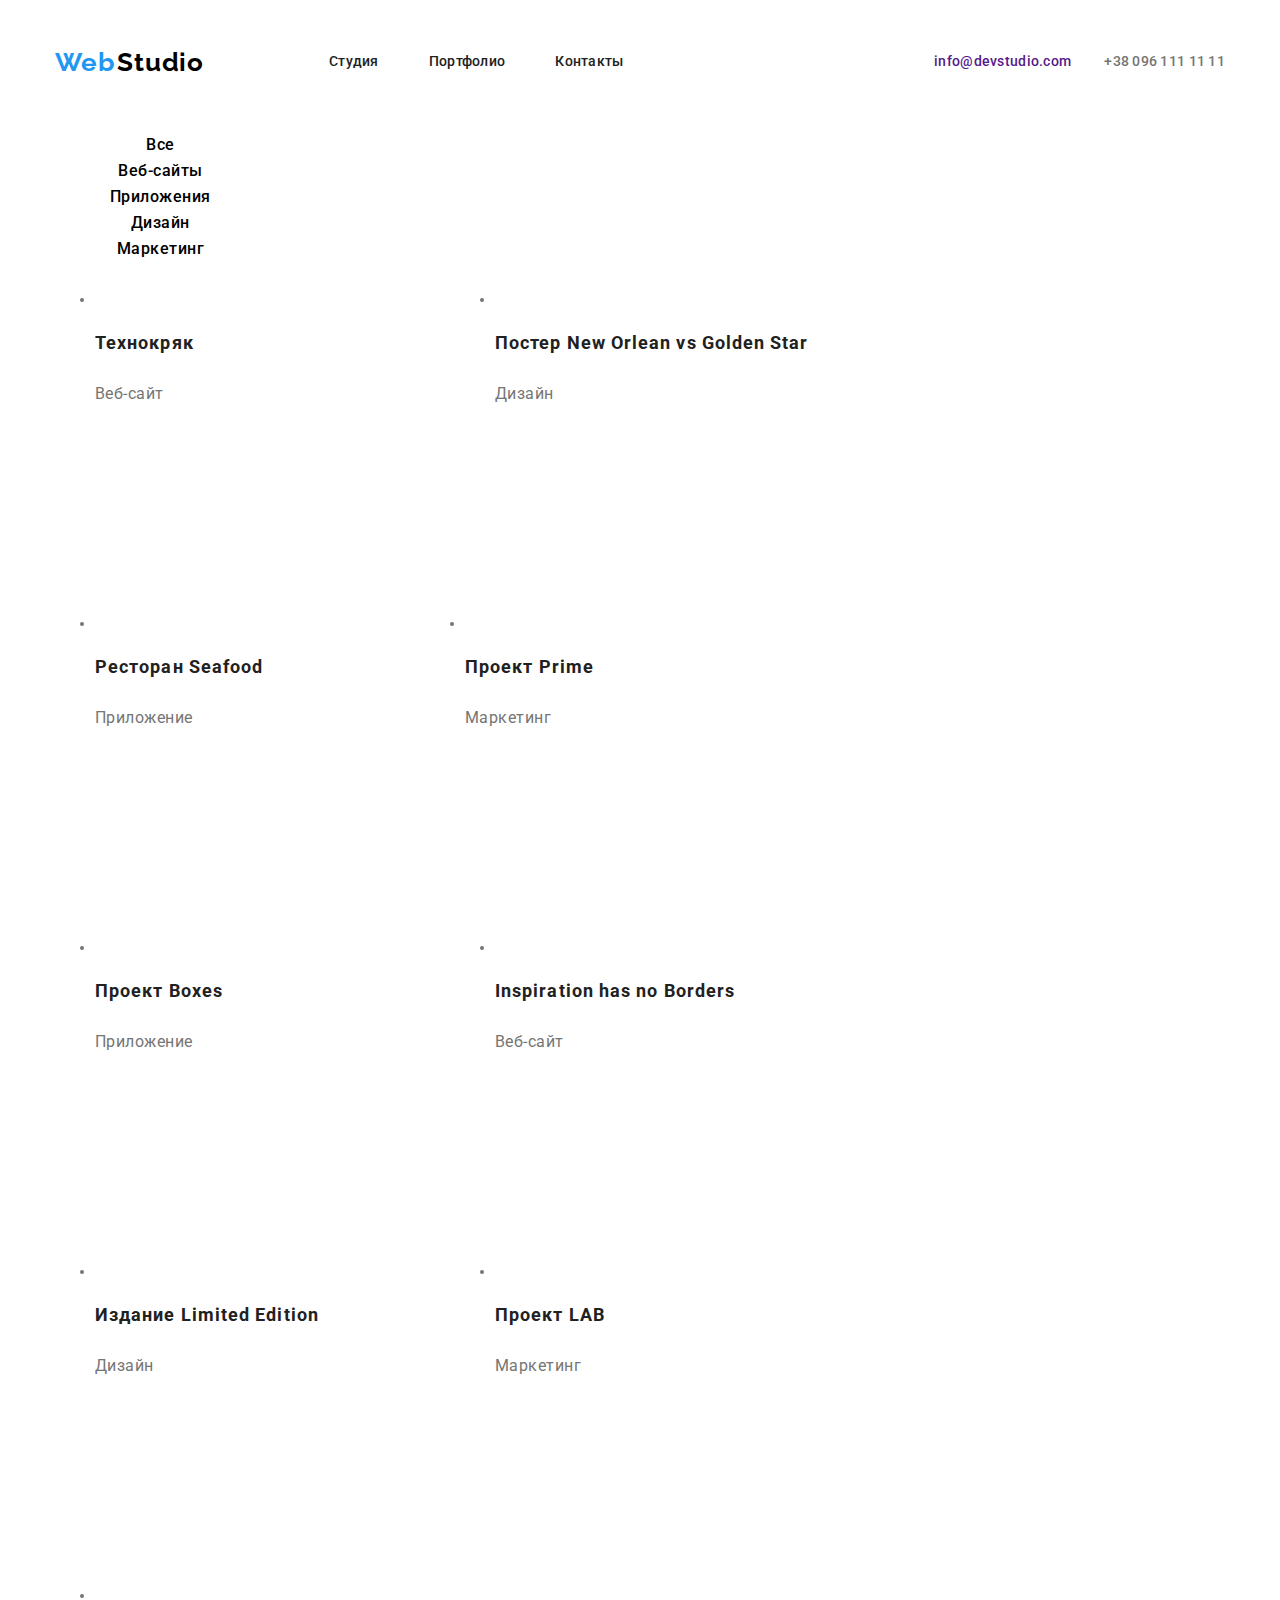
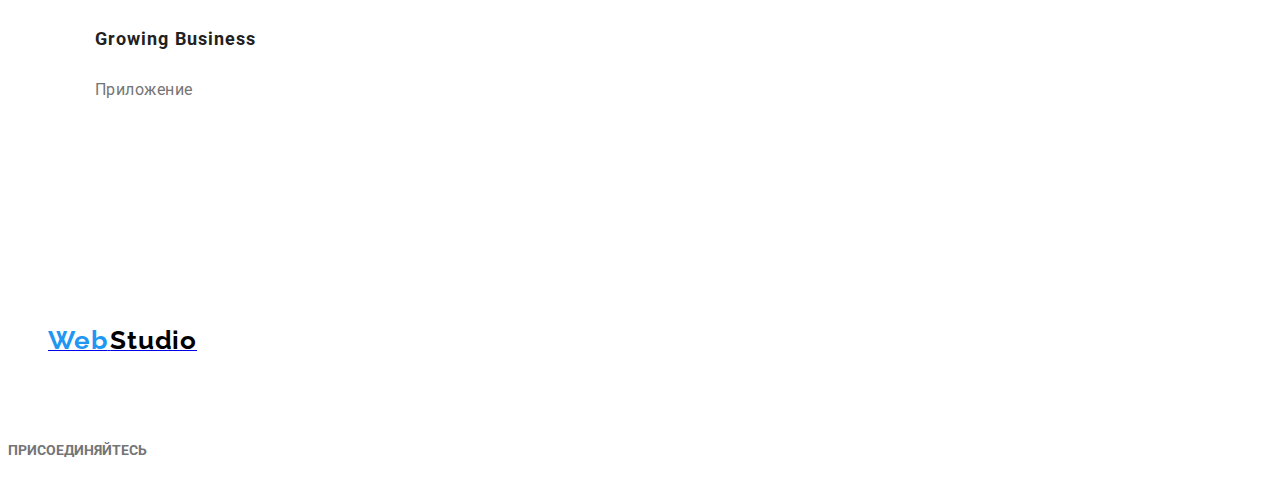
==== portfolio.html @ 29766f2e "Merge branch 'master' of https://github.com/AliBurzhi/goit-markup-hw-03" ====
<!DOCTYPE html>
<html lang="ru">
  <head>
    <meta charset="UTF-8" />
    <meta name="viewport" content="width=device-width, initial-scale=1.0" />
    <title lang="en">Web Studio</title>
    <link
      href="https://fonts.googleapis.com/css2?family=Raleway:wght@700&family=Roboto:wght@400;500;700;900&display=swap"
      rel="stylesheet"
    />
    <link rel="stylesheet" href="./css/normalize.css" />
    <link rel="stylesheet" href="./css/styles.css" />
  </head>
  <body>
    <!--ШАПКА САЙТА-->
    <header class="header">
      <div class="container">
        <nav class="navigation">
          <a class="logo-img" href="index.html" lang="en"
            ><span class="logo-first-title">Web</span>
            <span class="logo-second-title">Studio</span></a
          >
          <ul class="navigation-list list">
            <li class="navigation-list-item">
              <a class="navigation-list-link link" href="">Студия</a>
            </li>
            <li class="navigation-list-item">
              <a class="navigation-list-link link" href="portfolio.html"
                >Портфолио</a
              >
            </li>
            <li class="navigation-list-item">
              <a class="navigation-list-link link" href="">Контакты</a>
            </li>
          </ul>
        </nav>
        <div class="header-utils">
          <address class="header-address">
            <a class="header-address-link" href="">info@devstudio.com</a>
            <a class="header-tel-link" href="tel:+380961111111"
              >+38 096 111 11 11</a
            >
          </address>
        </div>
      </div>
    </header>
    <main>
      <div class="container">
        <div class="container-list">
          <ul class="filter-list list">
            <li>
              <a class="filter-list-link" href="">Все</a>
            </li>
            <li>
              <a class="filter-list-link" href="">Веб-сайты</a>
            </li>
            <li>
              <a class="filter-list-link" href="">Приложения</a>
            </li>
            <li>
              <a class="filter-list-link" href="">Дизайн</a>
            </li>
            <li>
              <a class="filter-list-link" href="">Маркетинг</a>
            </li>
          </ul>
        </div>
        <ul class="product-list-flex">
          <li class="list-portfolio-items">
            <a class="product-list-item-link" href=""
              ><img src="#" alt="" />
              <p class="title-description">Технокряк</p>
              <p class="product-description">Веб-сайт</p>
            </a>
          </li>
          <li class="list-portfolio-items">
            <a class="product-list-item-link" href=""
              ><img src="#" alt="" />
              <p class="title-description">
                Постер New Orlean vs Golden Star
              </p>
              <p class="product-description">Дизайн</p>
            </a>
          </li>
          <li class="list-portfolio-items">
            <a class="product-list-item-link" href=""
              ><img src="#" alt="" />
              <p class="title-description">Ресторан Seafood</p>
              <p class="product-description">Приложение</p>
            </a>
          </li>
          <li class="list-portfolio-items">
            <a class="product-list-item-link" href=""
              ><img src="#" alt="" />
              <p class="title-description">Проект Prime</p>
              <p class="product-description">Маркетинг</p>
            </a>
          </li>
          <li class="list-portfolio-items">
            <a class="product-list-item-link" href=""
              ><img src="#" alt="" />
              <p class="title-description">Проект Boxes</p>
              <p class="product-description">Приложение</p>
            </a>
          </li>
          <li class="list-portfolio-items">
            <a class="product-list-item-link" href=""
              ><img src="#" alt="" />
              <p class="title-description">Inspiration has no Borders</p>
              <p class="product-description">Веб-сайт</p>
            </a>
          </li>
          <li class="list-portfolio-items">
            <a class="product-list-item-link" href=""
              ><img src="#" alt="" />
              <p class="title-description">Издание Limited Edition</p>
              <p class="product-description">Дизайн</p>
            </a>
          </li>
          <li class="list-portfolio-items">
            <a class="product-list-item-link" href=""
              ><img src="#" alt="" />
              <p class="title-description">Проект LAB</p>
              <p class="product-description">Маркетинг</p>
            </a>
          </li>
          <li class="list-portfolio-items">
            <a class="product-list-item-link" href=""
              ><img src="#" alt="" />
              <p class="title-description">Growing Business</p>
              <p class="product-description">Приложение</p>
            </a>
          </li>
        </ul>
      </div>
    </main>
    <footer>
      <section>
        <h3 hidden>Контакты</h3>
        <ul class="contact-list list">
          <li>
            <a class="logo-link" href="./index.html"
              ><span class="logo-first-title">Web</span>
              <span class="logo-second-title">Studio</span></a
            >
          </li>
          <li>
            <address class="address">
              <a class="contact-list-item-link link" href="" target="_blank"
                >г. Киев, пр-т Леси Украинки, 26</a
              >
            </address>
          </li>
          <li class="contact-list-item">
            <address class="address">
              <a
                class="contact-list-item-link link"
                href="mailto:info@example.com"
                >info@example.com</a
              >
            </address>
          </li>
          <li class="contact-list-item">
            <address class="address">
              <a class="contact-list-item-link link" href="tel:+380991111111"
                >+38 099 111 11 11</a
              >
            </address>
          </li>
        </ul>
      </section>
      <section>
        <h3 hidden>Социальные сети</h3>
        <p><b>ПРИСОЕДИНЯЙТЕСЬ</b></p>
        <ul class="social-links list list">
          <li class="social-links-item-link link">
            <a href="" aria-label="иконка инстаграма"></a>
          </li>
          <li class="social-links-item-link link">
            <a href="" aria-label="иконка твиттера"></a>
          </li>
          <li class="social-links-item-link link">
            <a href="" aria-label="иконка фейсбука"></a>
          </li>
          <li class="social-links-item-link link">
            <a href="" aria-label="иконка линкедина"></a>
          </li>
        </ul>
      </section>
    </footer>
  </body>
</html>
---- css/styles.css ----
:root {
  --main-font: "Roboto", sans-serif;
  --secondary-font: "Raleway", sans-serif;
  --title-dark-theme-color: #ffffff;
  --title-light-theme-color: #212121;
  --accent-color: #2196f3;
  --text-dark-theme-color: #757575;
  --text-light-theme-color: #ffffff;
}

body {
  background-color: #ffffff;
  font-family: var(--main-font);
  font-size: 14px;
  color: #757575;
}

.link {
  text-decoration: none;
  display: block;
}

.list {
  list-style: none;
}

.container {
  width: 1170px;
  padding-left: 15px;
  padding-right: 15px;
  margin-left: auto;
  margin-right: auto;
}

/* HEADER */

.header .container {
  display: flex;
  align-items: center;
  justify-content: space-between;
}

.header-utils {
  display: flex;
}

.navigation {
  display: flex;
  align-items: center;
}

.logo-img {
  margin-right: 85px;
  text-decoration: none;
}

.navigation-list {
  display: flex;
}

.navigation-list-item:not(:last-child) {
  margin-right: 50px;
}

.navigation-list-link {
  padding-top: 32px;
  padding-bottom: 32px;
}

.header-address-link {
  margin-right: 30px;
}

.header-address-link {
  font-family: Roboto;
  font-style: normal;
  font-weight: 500;
  font-size: 14px;
  line-height: 16px;
  letter-spacing: 0.02em;
  text-decoration: none;
}

.navigation-list-link {
  font-weight: 500;
  font-size: 14px;
  line-height: 1.14;
  letter-spacing: 0.02em;
  color: var(--title-light-theme-color);
}

.header-tel-link {
  font-family: Roboto;
  font-style: normal;
  font-weight: 500;
  font-size: 14px;
  line-height: 1.4;
  letter-spacing: 0.02em;
  color: #757575;
  text-decoration: none;
}

.navigation-list-link:hover,
.navigation-list-link:focus {
  color: var(--accent-color);
}

.header-tel-link {
  color: #757575;
}

.header-address-link:hover,
.header-address-link:focus {
  color: var(--accent-color);
}

.modal-btn {
  font-weight: bold;
  font-size: 16px;
  line-height: 1.87;
  display: flex;
  align-items: center;
  text-align: center;
  letter-spacing: 0.06em;
  color: #ffffff;
}

/* HERO Section */
/* изменил цвет заголовка чтобы он был пока что виден на белом фоне */

h1 {
  margin: 0;
}

.modal-btn {
  display: block;
  margin-left: auto;
  margin-right: auto;
  background: #2196f3;
}

.hero {
  padding-top: 200px;
  padding-bottom: 280px;
  padding-left: 452px;
  padding-right: 452px;
}

.hero-title {
  font-weight: 900;
  font-size: 44px;
  line-height: 1.36;
  text-align: center;
  letter-spacing: 0.06em;
  text-transform: uppercase;
  color: var(--title-light-theme-color);
  margin-bottom: 30px;
}

/* О НАС */

.about-us {
  display: flex;
  margin-left: 215px;
  margin-right: 215px;
}

.about-us-list:not(:last-child) {
  margin-right: 30px;
}

.title {
  font-family: var(--main-font);
  font-weight: bold;
  font-size: 14px;
  line-height: 1.14;
  letter-spacing: 0.03em;
  text-transform: uppercase;
  color: var(--title-light-theme-color);
  margin-bottom: 10px;
}

.about-us-img {
  margin-bottom: 30px;
  background: #f5f4fa;
  border-radius: 4px;
  width: 270px;
  height: 120px;
}

.description {
  font-weight: normal;
  font-size: 14px;
  line-height: 1.71;
  letter-spacing: 0.03em;
  color: #757575;
  margin-bottom: 94px;
}

/* ЧЕМ МЫ ЗАНИМАЕМСЯ */

h2 {
  margin: 0;
}

.services-section {
  padding-top: 94px;
  padding-bottom: 94px;
  padding-left: 215px;
  padding-right: 215px;
}

.services-title {
  font-family: Roboto;
  font-weight: bold;
  font-size: 36px;
  line-height: 1.17;
  text-align: center;
  letter-spacing: 0.03em;
  color: #212121;
  margin-bottom: 50px;
}

.services-list {
  display: flex;
  justify-content: center;
}

.services-list-items:not(:last-child) {
  margin-right: 30px;
}

.services-description {
  font-family: Roboto;
  font-weight: bold;
  font-size: 14px;
  line-height: 1.14;
  text-align: center;
  letter-spacing: 0.03em;
  text-transform: uppercase;
  color: #ffffff;
}

/* OUR TEAM */

h3 {
  margin: 0;
}

.masters {
  padding-top: 94px;
  padding-bottom: 94px;
  padding-left: 215px;
  padding-right: 215px;
  background: #f5f4fa;
}

.team-list {
  display: flex;
  justify-content: center;
}

.team-list-item:not(:last-child) {
  margin-right: 30px;
}

.team-list-item-img {
  margin-bottom: 30px;
}

.team-title {
  font-family: var(--main-font);
  font-weight: bold;
  font-size: 36px;
  line-height: 1.17;
  text-align: center;
  letter-spacing: 0.03em;
  color: var(--title-light-theme-color);
  margin-bottom: 50px;
}

.team-name-title {
  font-family: var(--main-font);
  font-weight: 500;
  font-size: 16px;
  line-height: 0.84;
  text-align: center;
  letter-spacing: 0.03em;
  color: #212121;
  margin-bottom: 10px;
}

.team-list-item-position {
  font-family: var(--main-font);
  font-weight: 400;
  font-size: 16px;
  line-height: 1.19;
  text-align: center;
  letter-spacing: 0.03em;
  color: #757575;
  margin-bottom: 16px;
}

.social-list {
  display: flex;
}

.social-list:not(:last-child) {
  margin-right: 10px;
  padding-bottom: 127px;
}

/* OUR CLIENTS */

.clients-title {
  font-family: var(--main-font);
  font-weight: bold;
  font-size: 36px;
  line-height: 1.17;
  text-align: center;
  letter-spacing: 0.03em;
  color: #212121;
  padding-top: 85px;
  margin-bottom: 50px;
}

.clients-list {
  display: flex;
  justify-content: center;
  align-items: center;
  margin-bottom: 94px;
}

.clients-link-list {
  display: flex;
  width: 170px;
  height: 90px;
  border: 1px solid #afb1b8;
  box-sizing: border-box;
  border-radius: 4px;
  justify-content: center;
  align-items: center;
}

.clients-list-item:not(:last-child) {
  margin-right: 30px;
}

/* FOOTER */

/* FOOTER */

.footer {
  padding-top: 60px;
  padding-bottom: 60px;
  background-color: #2f303a;
}
.footer .container {
  display: flex;
  justify-content: space-between;
  align-items: center;
}

.contact-list-item-link {
  font-family: Roboto;
  font-style: normal;
  font-weight: normal;
  font-size: 14px;
  line-height: 1.71;
  letter-spacing: 0.03em;
  color: rgba(255, 255, 255, 0.6);
}

.logo-footer-first-title {
  font-family: Raleway;
  font-style: normal;
  font-weight: bold;
  font-size: 26px;
  line-height: 1.19;
  letter-spacing: 0.03em;
  color: #2196f3;
  text-decoration: none;
  padding-top: 60px;
}

.logo-footer-second-title {
  font-family: Raleway;
  font-style: normal;
  font-weight: bold;
  font-size: 26px;
  line-height: 1.19px;
  letter-spacing: 0.03em;
  color: #ffffff;
  text-decoration: none;
  padding-top: 60px;
}

.social-links {
  display: flex;
}

.social-links-item-link:not(:last-child) {
  margin-right: 10px;
}

/* PORTFOLIO */

.container-list {
  display: flex;
}
.container-list {
  width: 1170px;
  padding-left: 15px;
  padding-right: 15px;
  margin-left: auto;
  margin-right: auto;
}

.product-list-flex {
  display: flex;
  flex-wrap: wrap;
}

.list-portfolio-items {
  width: 370px;
  height: 294px;
  margin-right: 30px;
  margin-bottom: 30px;
}

.list-portfolio-items:nth-child(3n) {
  margin-right: 0;
}

.filter-list {
  font-family: Roboto;
  font-style: normal;
  font-weight: 500;
  font-size: 16px;
  line-height: 1.62;
  text-align: center;
  letter-spacing: 0.03em;
  color: #212121;
}

.filter-list-link {
  font-family: Roboto;
  font-style: normal;
  font-weight: 500;
  font-size: 16px;
  line-height: 1.62;
  text-align: center;
  letter-spacing: 0.03em;
  color: #000000;
  text-decoration: none;
}

.filter-list-link:hover,
.filter-list-link:focus {
  color: var(--accent-color);
}

.title-description {
  font-family: Roboto;
  font-style: normal;
  font-weight: bold;
  font-size: 18px;
  line-height: 2;
  letter-spacing: 0.06em;
  color: #212121;
}

.product-list-item-link {
  text-decoration: none;
}

.product-description {
  font-family: var(--main-font);
  font-style: normal;
  font-weight: normal;
  font-size: 16px;
  line-height: 1.87;
  letter-spacing: 0.03em;
  color: #757575;
}

.logo-first-title {
  font-family: Raleway;
  font-style: normal;
  font-weight: bold;
  font-size: 26px;
  line-height: 1.19;
  letter-spacing: 0.03em;
  color: #2196f3;
  text-decoration: none;
  padding-top: 24px;
}

.logo-second-title {
  font-family: Raleway;
  font-style: normal;
  font-weight: bold;
  font-size: 26px;
  line-height: 1.19px;
  letter-spacing: 0.03em;
  color: #000000;
  text-decoration: none;
  padding-top: 24px;
}

.logo-footer-link {
  text-decoration: none;
}
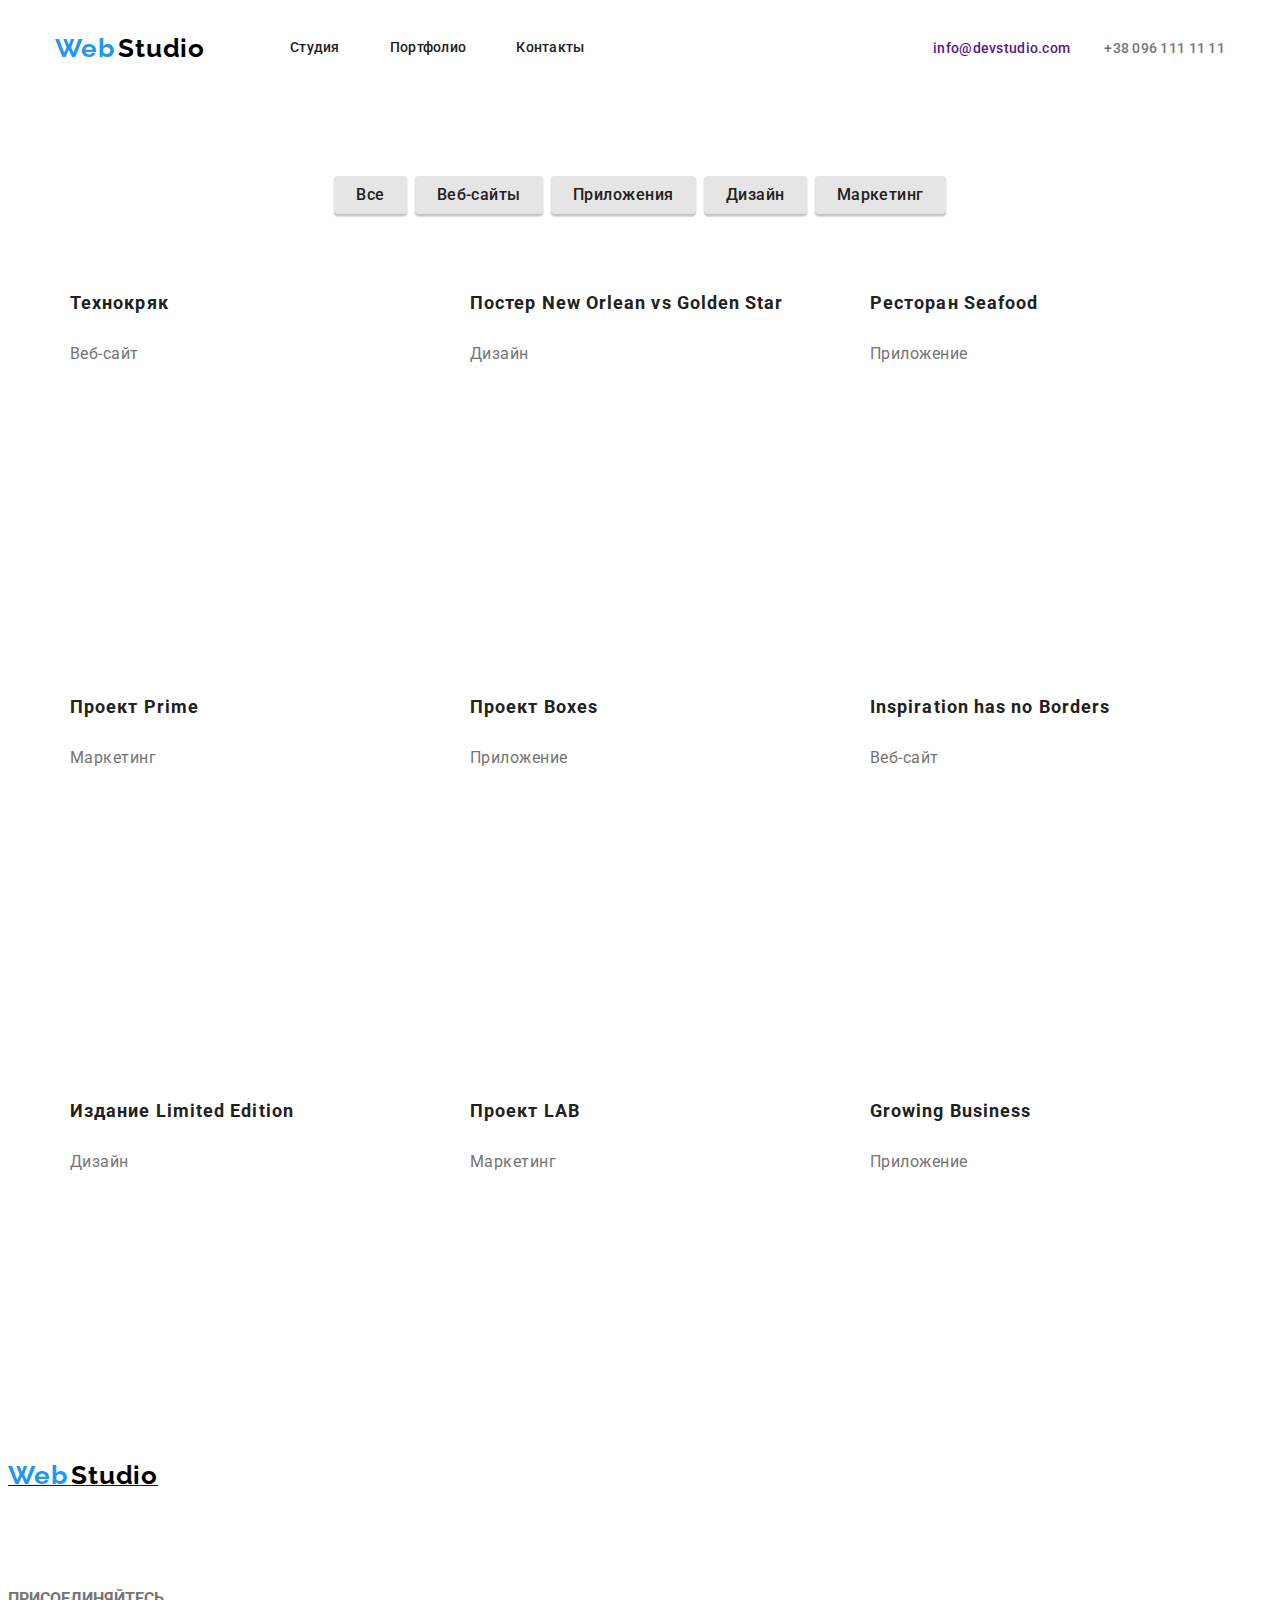
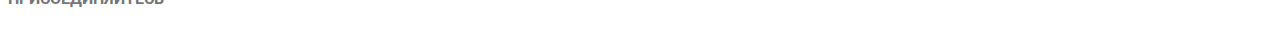
==== commit e181dd39: "доделал сексию портфолию с примерами работ" ====
--- a/portfolio.html
+++ b/portfolio.html
@@ -48,90 +48,92 @@
       <div class="container">
         <div class="container-list">
           <ul class="filter-list list">
-            <li>
+            <li class="filter-list-item">
               <a class="filter-list-link" href="">Все</a>
             </li>
-            <li>
+            <li class="filter-list-item">
               <a class="filter-list-link" href="">Веб-сайты</a>
             </li>
-            <li>
+            <li class="filter-list-item">
               <a class="filter-list-link" href="">Приложения</a>
             </li>
-            <li>
+            <li class="filter-list-item">
               <a class="filter-list-link" href="">Дизайн</a>
             </li>
-            <li>
+            <li class="filter-list-item">
               <a class="filter-list-link" href="">Маркетинг</a>
             </li>
           </ul>
         </div>
-        <ul class="product-list-flex">
-          <li class="list-portfolio-items">
-            <a class="product-list-item-link" href=""
-              ><img src="#" alt="" />
-              <p class="title-description">Технокряк</p>
-              <p class="product-description">Веб-сайт</p>
-            </a>
-          </li>
-          <li class="list-portfolio-items">
-            <a class="product-list-item-link" href=""
-              ><img src="#" alt="" />
-              <p class="title-description">
-                Постер New Orlean vs Golden Star
-              </p>
-              <p class="product-description">Дизайн</p>
-            </a>
-          </li>
-          <li class="list-portfolio-items">
-            <a class="product-list-item-link" href=""
-              ><img src="#" alt="" />
-              <p class="title-description">Ресторан Seafood</p>
-              <p class="product-description">Приложение</p>
-            </a>
-          </li>
-          <li class="list-portfolio-items">
-            <a class="product-list-item-link" href=""
-              ><img src="#" alt="" />
-              <p class="title-description">Проект Prime</p>
-              <p class="product-description">Маркетинг</p>
-            </a>
-          </li>
-          <li class="list-portfolio-items">
-            <a class="product-list-item-link" href=""
-              ><img src="#" alt="" />
-              <p class="title-description">Проект Boxes</p>
-              <p class="product-description">Приложение</p>
-            </a>
-          </li>
-          <li class="list-portfolio-items">
-            <a class="product-list-item-link" href=""
-              ><img src="#" alt="" />
-              <p class="title-description">Inspiration has no Borders</p>
-              <p class="product-description">Веб-сайт</p>
-            </a>
-          </li>
-          <li class="list-portfolio-items">
-            <a class="product-list-item-link" href=""
-              ><img src="#" alt="" />
-              <p class="title-description">Издание Limited Edition</p>
-              <p class="product-description">Дизайн</p>
-            </a>
-          </li>
-          <li class="list-portfolio-items">
-            <a class="product-list-item-link" href=""
-              ><img src="#" alt="" />
-              <p class="title-description">Проект LAB</p>
-              <p class="product-description">Маркетинг</p>
-            </a>
-          </li>
-          <li class="list-portfolio-items">
-            <a class="product-list-item-link" href=""
-              ><img src="#" alt="" />
-              <p class="title-description">Growing Business</p>
-              <p class="product-description">Приложение</p>
-            </a>
-          </li>
-        </ul>
+        <div class="container">
+          <ul class="product-list-flex list">
+            <li class="list-portfolio-items">
+              <a class="product-list-item-link" href=""
+                ><img src="#" alt="" />
+                <p class="title-description">Технокряк</p>
+                <p class="product-description">Веб-сайт</p>
+              </a>
+            </li>
+            <li class="list-portfolio-items">
+              <a class="product-list-item-link" href=""
+                ><img src="#" alt="" />
+                <p class="title-description">
+                  Постер New Orlean vs Golden Star
+                </p>
+                <p class="product-description">Дизайн</p>
+              </a>
+            </li>
+            <li class="list-portfolio-items">
+              <a class="product-list-item-link" href=""
+                ><img src="#" alt="" />
+                <p class="title-description">Ресторан Seafood</p>
+                <p class="product-description">Приложение</p>
+              </a>
+            </li>
+            <li class="list-portfolio-items">
+              <a class="product-list-item-link" href=""
+                ><img src="#" alt="" />
+                <p class="title-description">Проект Prime</p>
+                <p class="product-description">Маркетинг</p>
+              </a>
+            </li>
+            <li class="list-portfolio-items">
+              <a class="product-list-item-link" href=""
+                ><img src="#" alt="" />
+                <p class="title-description">Проект Boxes</p>
+                <p class="product-description">Приложение</p>
+              </a>
+            </li>
+            <li class="list-portfolio-items">
+              <a class="product-list-item-link" href=""
+                ><img src="#" alt="" />
+                <p class="title-description">Inspiration has no Borders</p>
+                <p class="product-description">Веб-сайт</p>
+              </a>
+            </li>
+            <li class="list-portfolio-items">
+              <a class="product-list-item-link" href=""
+                ><img src="#" alt="" />
+                <p class="title-description">Издание Limited Edition</p>
+                <p class="product-description">Дизайн</p>
+              </a>
+            </li>
+            <li class="list-portfolio-items">
+              <a class="product-list-item-link" href=""
+                ><img src="#" alt="" />
+                <p class="title-description">Проект LAB</p>
+                <p class="product-description">Маркетинг</p>
+              </a>
+            </li>
+            <li class="list-portfolio-items">
+              <a class="product-list-item-link" href=""
+                ><img src="#" alt="" />
+                <p class="title-description">Growing Business</p>
+                <p class="product-description">Приложение</p>
+              </a>
+            </li>
+          </ul>
+        </div>
       </div>
     </main>
     <footer>
--- a/css/styles.css
+++ b/css/styles.css
@@ -1,6 +1,6 @@
 :root {
-  --main-font: "Roboto", sans-serif;
-  --secondary-font: "Raleway", sans-serif;
+  --main-font: 'Roboto', sans-serif;
+  --secondary-font: 'Raleway', sans-serif;
   --title-dark-theme-color: #ffffff;
   --title-light-theme-color: #212121;
   --accent-color: #2196f3;
@@ -8,10 +8,20 @@
   --text-light-theme-color: #ffffff;
 }
 
+html {
+  box-sizing: border-box;
+}
+
+*,
+*::before,
+*::after {
+  box-sizing: border-box;
+}
+
 body {
   background-color: #ffffff;
   font-family: var(--main-font);
-  font-size: 14px;
+  font-size: 16px;
   color: #757575;
 }
 
@@ -22,10 +32,12 @@
 
 .list {
   list-style: none;
+  margin: 0px;
+  padding: 0px;
 }
 
 .container {
-  width: 1170px;
+  width: 1200px;
   padding-left: 15px;
   padding-right: 15px;
   margin-left: auto;
@@ -40,18 +52,9 @@
   justify-content: space-between;
 }
 
-.header-utils {
-  display: flex;
-}
-
 .navigation {
   display: flex;
   align-items: center;
-}
-
-.logo-img {
-  margin-right: 85px;
-  text-decoration: none;
 }
 
 .navigation-list {
@@ -67,16 +70,25 @@
   padding-bottom: 32px;
 }
 
+.logo-img {
+  margin-right: 85px;
+  text-decoration: none;
+}
+
 .header-address-link {
   margin-right: 30px;
 }
 
+.contacts-header {
+  display: flex;
+}
+
 .header-address-link {
   font-family: Roboto;
   font-style: normal;
   font-weight: 500;
   font-size: 14px;
-  line-height: 16px;
+  line-height: 1.14;
   letter-spacing: 0.02em;
   text-decoration: none;
 }
@@ -129,7 +141,26 @@
 /* изменил цвет заголовка чтобы он был пока что виден на белом фоне */
 
 h1 {
-  margin: 0;
+  margin: 0px;
+}
+
+.hero {
+  padding-top: 200px;
+  padding-bottom: 280px;
+  padding-left: 452px;
+  padding-right: 452px;
+  background-color: var(--accent-color);
+}
+
+.hero-title {
+  font-weight: 900;
+  font-size: 44px;
+  line-height: 1.36;
+  text-align: center;
+  letter-spacing: 0.06em;
+  text-transform: uppercase;
+  color: var(--title-light-theme-color);
+  margin-bottom: 30px;
 }
 
 .modal-btn {
@@ -139,53 +170,44 @@
   background: #2196f3;
 }
 
-.hero {
-  padding-top: 200px;
-  padding-bottom: 280px;
-  padding-left: 452px;
-  padding-right: 452px;
-}
-
-.hero-title {
-  font-weight: 900;
-  font-size: 44px;
-  line-height: 1.36;
-  text-align: center;
-  letter-spacing: 0.06em;
+/* О НАС */
+
+.about-us-section .container {
+  padding-top: 94px;
+  padding-bottom: 47px;
+}
+
+.about-us {
+  display: flex;
+  justify-content: center;
+}
+
+.about-us-list:not(:last-child) {
+  margin-right: 30px;
+  margin-top: 0px;
+  margin-bottom: 0px;
+}
+
+.title {
+  font-family: var(--main-font);
+  font-weight: bold;
+  font-size: 14px;
+  line-height: 1.14;
+  letter-spacing: 0.03em;
   text-transform: uppercase;
   color: var(--title-light-theme-color);
+  margin-top: 0px;
+  margin-bottom: 10px;
+}
+
+.about-us-section .about-us-img-back {
   margin-bottom: 30px;
-}
-
-/* О НАС */
-
-.about-us {
-  display: flex;
-  margin-left: 215px;
-  margin-right: 215px;
-}
-
-.about-us-list:not(:last-child) {
-  margin-right: 30px;
-}
-
-.title {
-  font-family: var(--main-font);
-  font-weight: bold;
-  font-size: 14px;
-  line-height: 1.14;
-  letter-spacing: 0.03em;
-  text-transform: uppercase;
-  color: var(--title-light-theme-color);
-  margin-bottom: 10px;
-}
-
-.about-us-img {
-  margin-bottom: 30px;
-  background: #f5f4fa;
+  background-color: #f5f4fa;
+  padding-top: 25px;
+  padding-right: 100px;
+  padding-bottom: 25px;
+  padding-left: 100px;
   border-radius: 4px;
-  width: 270px;
-  height: 120px;
 }
 
 .description {
@@ -195,12 +217,13 @@
   letter-spacing: 0.03em;
   color: #757575;
   margin-bottom: 94px;
+  margin-bottom: 0px;
 }
 
 /* ЧЕМ МЫ ЗАНИМАЕМСЯ */
 
 h2 {
-  margin: 0;
+  margin: 0px;
 }
 
 .services-section {
@@ -244,7 +267,7 @@
 /* OUR TEAM */
 
 h3 {
-  margin: 0;
+  margin: 0px;
 }
 
 .masters {
@@ -303,11 +326,11 @@
 
 .social-list {
   display: flex;
-}
-
-.social-list:not(:last-child) {
+  justify-content: center;
+}
+
+.social-list-item:not(:last-child) {
   margin-right: 10px;
-  padding-bottom: 127px;
 }
 
 /* OUR CLIENTS */
@@ -357,11 +380,22 @@
 }
 .footer .container {
   display: flex;
-  justify-content: space-between;
-  align-items: center;
+}
+
+.footer-container-address {
+  margin-right: 60px;
+}
+
+.logo-footer-distance {
+  margin-bottom: 20px;
+}
+
+.contact-list-item:not(:last-child) {
+  margin-bottom: 10px;
 }
 
 .contact-list-item-link {
+  display: block;
   font-family: Roboto;
   font-style: normal;
   font-weight: normal;
@@ -388,7 +422,7 @@
   font-style: normal;
   font-weight: bold;
   font-size: 26px;
-  line-height: 1.19px;
+  line-height: 1.19;
   letter-spacing: 0.03em;
   color: #ffffff;
   text-decoration: none;
@@ -399,40 +433,86 @@
   display: flex;
 }
 
-.social-links-item-link:not(:last-child) {
-  margin-right: 10px;
+.footer-join-us {
+  font-family: Roboto;
+  font-style: normal;
+  font-weight: bold;
+  font-size: 14px;
+  line-height: 1.14;
+  letter-spacing: 0.03em;
+  text-transform: uppercase;
+  color: #ffffff;
 }
 
 /* PORTFOLIO */
-
-.container-list {
-  display: flex;
-}
-.container-list {
-  width: 1170px;
-  padding-left: 15px;
-  padding-right: 15px;
-  margin-left: auto;
-  margin-right: auto;
-}
-
-.product-list-flex {
-  display: flex;
-  flex-wrap: wrap;
-}
-
-.list-portfolio-items {
-  width: 370px;
-  height: 294px;
-  margin-right: 30px;
-  margin-bottom: 30px;
-}
-
-.list-portfolio-items:nth-child(3n) {
-  margin-right: 0;
-}
-
 .filter-list {
+  display: flex;
+  justify-content: center;
+  padding-top: 88px;
+  padding-bottom: 34px;
+}
+
+.filter-list-item {
+  background: #e5e5e5;
+  box-shadow: 0px 2px 2px rgba(0, 0, 0, 0.12), 0px 1px 2px rgba(0, 0, 0, 0.08),
+    0px 3px 1px rgba(0, 0, 0, 0.1);
+  border-radius: 4px;
+}
+
+.filter-list-item:hover,
+.filter-list-item:focus {
+  background: #2196f3;
+}
+
+.filter-list-link {
+  display: block;
+  padding-top: 6px;
+  padding-bottom: 6px;
+  padding-left: 22px;
+  padding-right: 22px;
+}
+
+.filter-list-item:not(:last-child) {
+  margin-right: 8px;
+}
+
+.logo-first-title {
+  font-family: Raleway;
+  font-style: normal;
+  font-weight: bold;
+  font-size: 26px;
+  line-height: 1.19;
+  letter-spacing: 0.03em;
+  color: #2196f3;
+  text-decoration: none;
+  padding-top: 24px;
+  padding-bottom: 24px;
+}
+
+.logo-second-title {
+  font-family: Raleway;
+  font-style: normal;
+  font-weight: bold;
+  font-size: 26px;
+  line-height: 1.19;
+  letter-spacing: 0.03em;
+  color: #000000;
+  text-decoration: none;
+  padding-top: 24px;
+  padding-bottom: 24px;
+}
+
+.logo-footer-link {
+  text-decoration: none;
+}
+
+.filter-list-link:hover,
+.filter-list-link:focus {
+  color: var(--accent-color);
+  color: #ffffff;
+}
+
+.filter-list-link {
   font-family: Roboto;
   font-style: normal;
   font-weight: 500;
@@ -441,23 +521,23 @@
   text-align: center;
   letter-spacing: 0.03em;
   color: #212121;
-}
-
-.filter-list-link {
-  font-family: Roboto;
-  font-style: normal;
-  font-weight: 500;
-  font-size: 16px;
-  line-height: 1.62;
-  text-align: center;
-  letter-spacing: 0.03em;
-  color: #000000;
-  text-decoration: none;
-}
-
-.filter-list-link:hover,
-.filter-list-link:focus {
-  color: var(--accent-color);
+  text-decoration: none;
+}
+/* Портфолио пример работ */
+
+.product-list-flex {
+  display: flex;
+  flex-wrap: wrap;
+}
+
+.list-portfolio-items {
+  width: 370px;
+  height: 404px;
+  margin-right: 30px;
+}
+
+.list-portfolio-items:nth-child(3n) {
+  margin-right: 0px;
 }
 
 .title-description {
@@ -483,31 +563,3 @@
   letter-spacing: 0.03em;
   color: #757575;
 }
-
-.logo-first-title {
-  font-family: Raleway;
-  font-style: normal;
-  font-weight: bold;
-  font-size: 26px;
-  line-height: 1.19;
-  letter-spacing: 0.03em;
-  color: #2196f3;
-  text-decoration: none;
-  padding-top: 24px;
-}
-
-.logo-second-title {
-  font-family: Raleway;
-  font-style: normal;
-  font-weight: bold;
-  font-size: 26px;
-  line-height: 1.19px;
-  letter-spacing: 0.03em;
-  color: #000000;
-  text-decoration: none;
-  padding-top: 24px;
-}
-
-.logo-footer-link {
-  text-decoration: none;
-}
